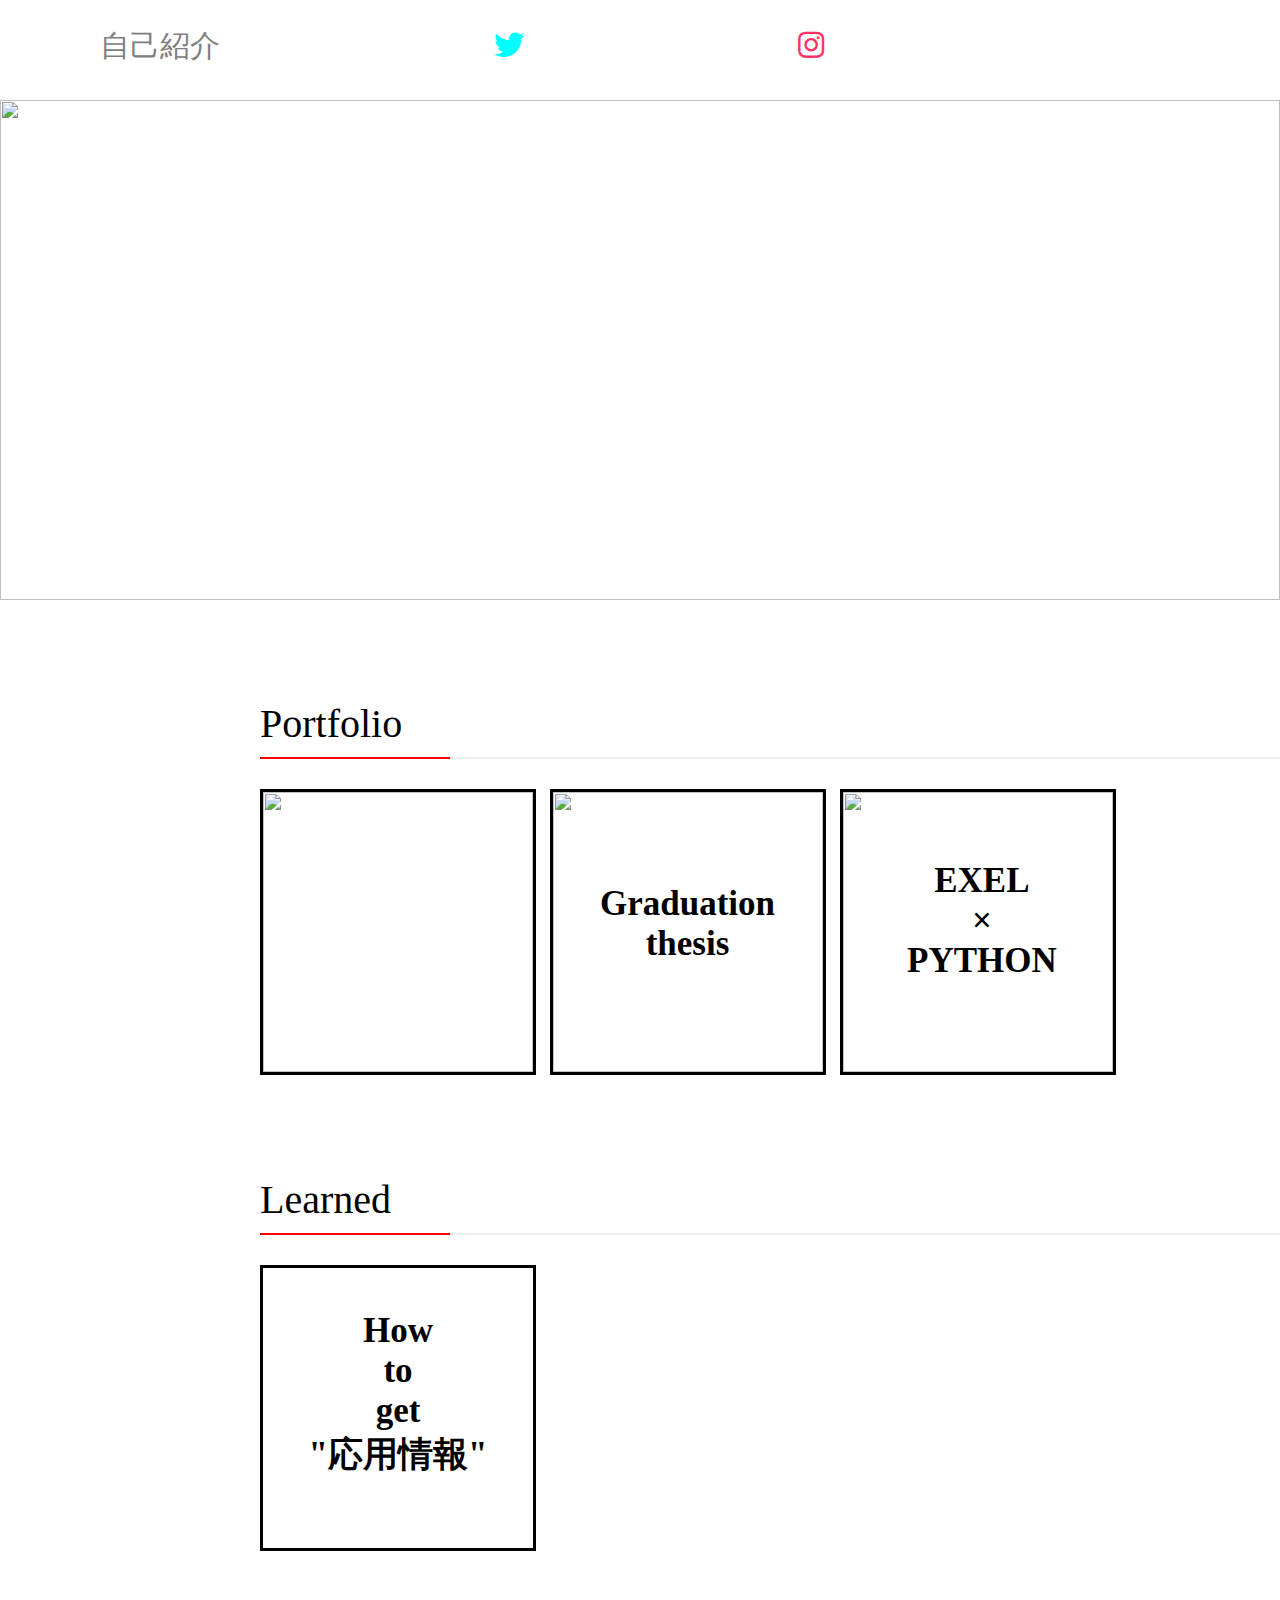
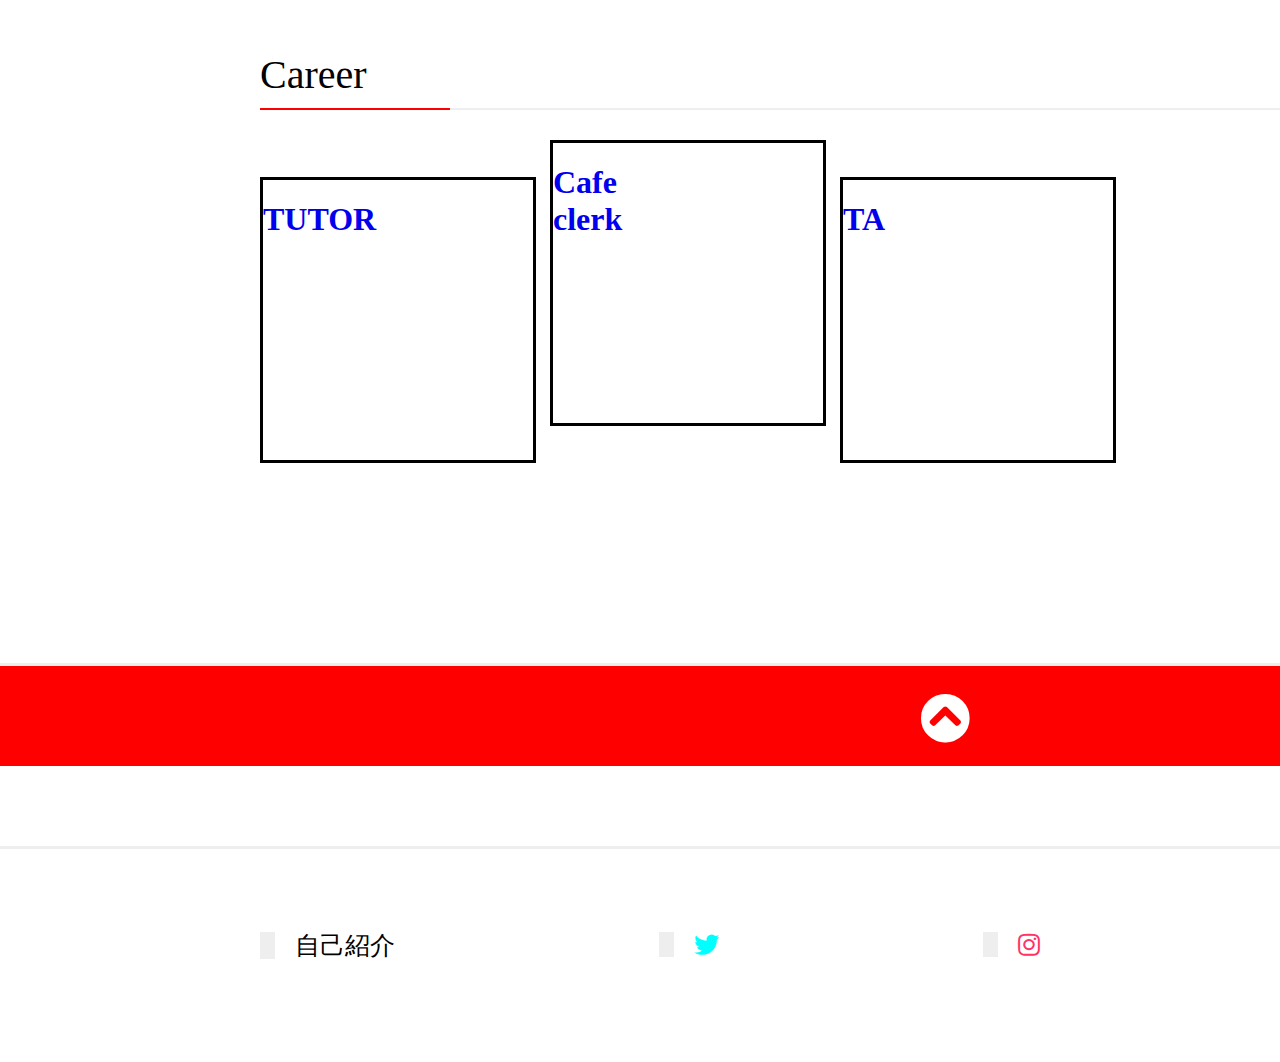
==== index.html @ d9c576f1 "Add files via upload" ====
<!DOCTYPE html>
<html>
    <head>
        <meta charset="UTF-8">
        <meta name="viewport" content="width=device-width,initial-scale=1.0,minimum-scale=1.0">
        <title>Portfolio</title>
        <link rel="stylesheet" type="text/css" href="styles/stylesheet.css">
        <link href="https://use.fontawesome.com/releases/v5.6.4/css/all.css" rel="stylesheet">
        <link rel=”stylesheet” href=”https://lolme-tech.github.io/learning-information/styles/stylesheet.css" type=”text/css”/>
        <script src="//code.jquery.com/jquery-1.12.1.min.js"></script>
    </head>
    <body>
        <div class="header">
            <a href="intro.html"><span class="profile ">自己紹介</span></a>
            <a href="https://twitter.com/techlearnlolme"><i class="fab fa-twitter head twitter"></i></a>
            <a href="https://www.instagram.com/10880malibupoint/?hl=ja"><i class="fab fa-instagram head insta"></i></a>
        </div>
        <div>
            <img src="https://github.com/lolme-tech/learning-information/blob/master/photos/photo1.jpg?raw=true" class="photo1">
        <div class="topic">
            <div class="border border2">Portfolio</div>
        </div>
        <div class="portfolios">
                <a href="obniz.html" class="opa">
                    <img class="partofportfolios" src="https://github.com/lolme-tech/learning-information/blob/master/photos/obniz.jpg?raw=true">
                </a>           
                <a href="graduation.html" class="opa">
                    <img class="partofportfolios" src="https://github.com/lolme-tech/learning-information/blob/master/photos/graduation.jpg?raw=true">
                    <p class="imgon">Graduation<br>thesis</p>
                </a>
                <a href="exelpy.html" class="opa">
                    <img class="partofportfolios" src="https://github.com/lolme-tech/learning-information/blob/master/photos/exelpy.png?raw=true">
                    <p class="imgon2">EXEL<br>×<br>PYTHON</p>
                </a>
        </div>
        <div class="topic">
            <div class="border border2">Learned</div>
        </div>
        <div class="portfolios">
                <a href="stp.html">
                    <div class="partofportfolios">
                        <h1 class="learningtext">How <br>to<br>get<br>"応用情報"</h1>
                    </div>
                </a>
        </div>
        <div class="topic">
            <div class="border border2">Career</div>
        </div>
        <div class="portfolios">
                <a href="stp.html" class="opa">
                    <div class="partofportfolios">
                        <h1 class="tutor">TUTOR</h1>
                    </div>
                </a>
                <a href="stp.html" class="opa">
                    <div class="partofportfolios">
                        <h1 class="cafe">Cafe<br>clerk</h1>
                    </div>
                </a>
                <a href="stp.html" class="opa">
                    <div class="partofportfolios">
                        <h1 class="ta">TA</h1>
                    </div>
                </a>
        </div>
        </div>
        <div class="foottop"><div id="page_top"><a href="#"></a></div></div>
        <div class="footer">
            <a href="intro.html"><span class="footerprofile footerintro">自己紹介</span></a>
            <a href="https://twitter.com/techlearnlolme"><i class="fab fa-twitter  twitter footerprofile"></i></a>
            <a href="https://www.instagram.com/10880malibupoint/?hl=ja"><i class="fab fa-instagram  insta footerprofile"></i></a>
        </div>
        <script src="script.js"></script>
    </body>
</html>
---- styles/stylesheet.css ----
a{
    text-decoration:none;
}
html{
    background-color:white;
    height:2000px;
    scroll-behavior: smooth;
}
body { 
    margin: 0px;
    -webkit-text-size-adjust: 100%;
 }
 /*ここからパソコン用CSS*/
 @media screen and (min-width:767px){
.header{
    height:100px;
    background-color: white;
    width:100%;
}
.profile{
    display:inline-block;
    padding-left:100px;
    color:#808080;
    font-size:30px;

}
.profile:hover{
    color:red;
}
.head{
    padding-top:30px;
    padding-left:270px;
    font-size:30px;
}
.twitter{
    color:#00FFFF;
}
.insta{
    color:#FF3366;
}
.photo1{
    display:block;
    width:100%;
    height:500px;
    padding-bottom:100px;
}
.border{
    padding-bottom:10px;
    width:1300px;
    font-size:40px;
    color:black;
    font-family:arial black;
    border-bottom:solid 2px #EEEEEE;
    position:relative;
}
.border2::after{
    padding-bottom:10px;
    content:"";
    display:block;
    border-bottom:solid 2px red;
    position:absolute;
    width:190px;
}
.topic{
    padding-left:260px;
    padding-bottom:30px;
}
.partofportfolios{
    border:medium solid black;
    width:270px;
    height:280px;
    margin-right:10px;
}
.partofportfolios:hover{
    opacity: 0.7;
}
.portfolios{
    padding-left:260px;
    padding-bottom:100px;
}
.learningtext{
    padding-top:20px;
    text-align:center;
    font-family:Comic Sans MS;
    font-size:35px;
    color:black;
}
.opa{
    display:inline-block;
    position:relative;
}
.opa:hover{
    opacity:0.7;
}
.imgon{
    position:absolute;
    font-weight:bold;
    text-align:center;
    font-family:Comic Sans MS;
    font-size:35px;
    color:black;
    top:0;
    padding-left:50px;
    padding-top:60px;
}
.imgon2{
    position:absolute;
    font-weight:bold;
    text-align:center;
    font-family:Comic Sans MS;
    font-size:35px;
    color:black;
    top:0;
    padding-left:67px;
    padding-top:37px;
}
.portfolios p{
    position:absolute;
}
.learningtext:hover{
    color:red;
}
.foottop{
    border-top:medium solid #EEEEEE;
    margin-top:100px;
    height:100px;
    background-color:red;
    margin-bottom:80px;
}
#page_top{
    padding-right:300px;
    padding-top:25px;
    width: 60px;
    height: 60px;
    right: 0;
    bottom: 0;
    color:white;
    float:right;
  }
#page_top a{
    width: 60px;
    height: 60px;
    text-decoration: none;
  }
#page_top a::before{
    font-family: 'Font Awesome 5 Free';
    font-weight: 900;
    content: '\f139';
    font-size: 50px;
    color: white;
  }
.footer{
    padding-top:80px;
    padding-bottom:100px;
    border-top:medium solid #EEEEEE;
}
.footerprofile{
    margin-left:260px;
    padding-left:20px;
    font-size:25px;
    border-left:solid 15px #EEEEEE;
}
.footerprofile:hover{
    color:red;
}
.footerintro{
    color:black;
}
 }
/*ここからタブレット用CSS*/
@media screen and(max-width:767px){

}
/*ここからスマホ用CSS*/
@media screen and(max-width:479px){

}
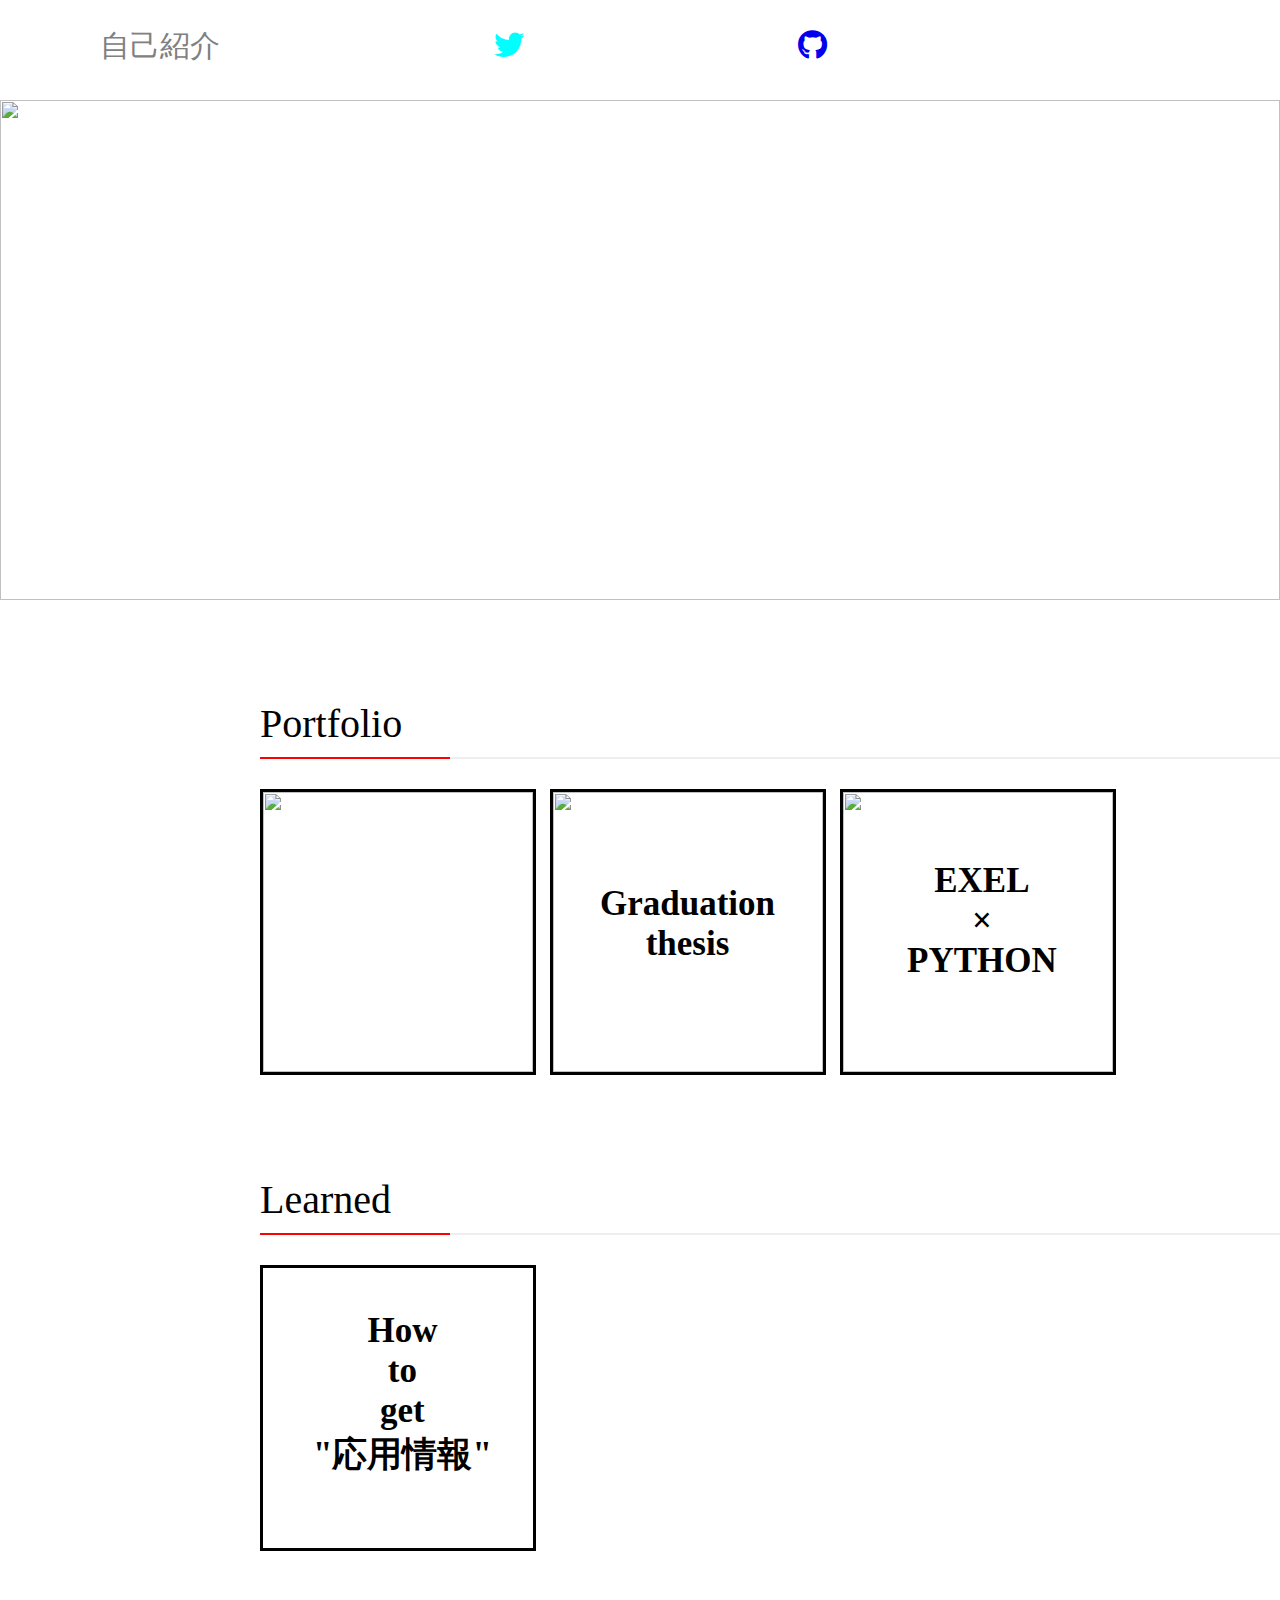
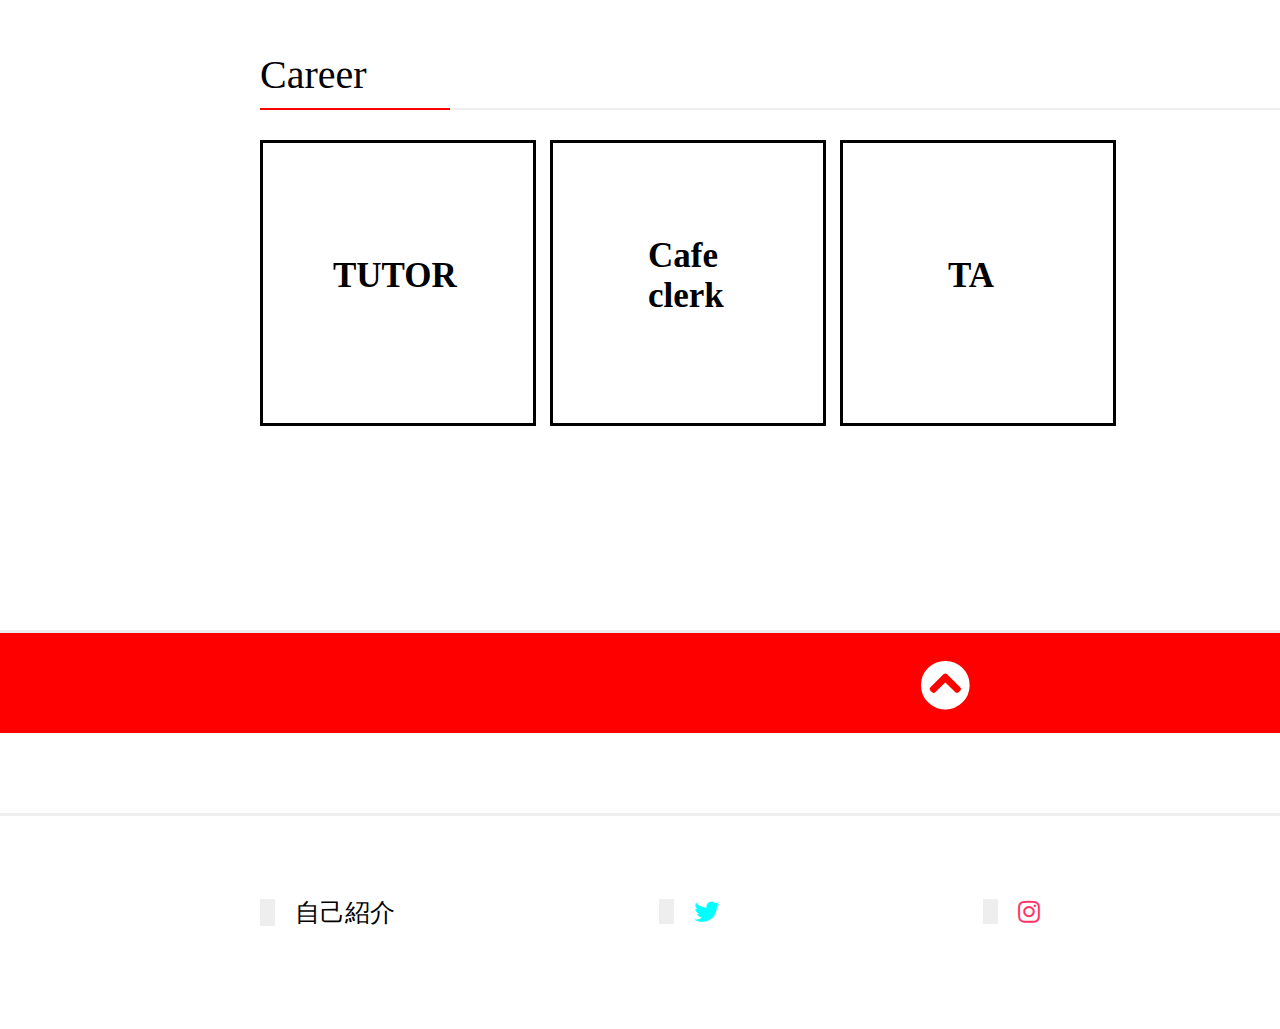
==== commit a76f78ff: "Add files via upload" ====
--- a/index.html
+++ b/index.html
@@ -13,7 +13,7 @@
         <div class="header">
             <a href="intro.html"><span class="profile ">自己紹介</span></a>
             <a href="https://twitter.com/techlearnlolme"><i class="fab fa-twitter head twitter"></i></a>
-            <a href="https://www.instagram.com/10880malibupoint/?hl=ja"><i class="fab fa-instagram head insta"></i></a>
+            <a href="https://github.com/lolme-tech"><i class="fab fa-brands fa-github head git"></i></a>
         </div>
         <div>
             <img src="https://github.com/lolme-tech/learning-information/blob/master/photos/photo1.jpg?raw=true" class="photo1">
--- a/styles/stylesheet.css
+++ b/styles/stylesheet.css
@@ -79,6 +79,7 @@
     padding-bottom:100px;
 }
 .learningtext{
+    padding-left:50px;
     padding-top:20px;
     text-align:center;
     font-family:Comic Sans MS;
@@ -117,7 +118,37 @@
 .portfolios p{
     position:absolute;
 }
+.portfolios h1{
+    position:absolute;
+}
 .learningtext:hover{
+    color:red;
+}
+.tutor{
+    padding-top:90px;
+    padding-left:70px;
+    font-family:Comic Sans MS;
+    font-size:35px;
+    color:black;
+}
+.cafe{
+    padding-top:70px;
+    padding-left:95px;
+    font-family:Comic Sans MS;
+    font-size:35px;
+    color:black;
+}
+.ta{
+    padding-top:90px;
+    padding-left:105px;
+    font-family:Comic Sans MS;
+    font-size:35px;
+    color:black;
+}
+.tutor:hover{
+    color:red;
+}
+.cafe:hover{
     color:red;
 }
 .foottop{
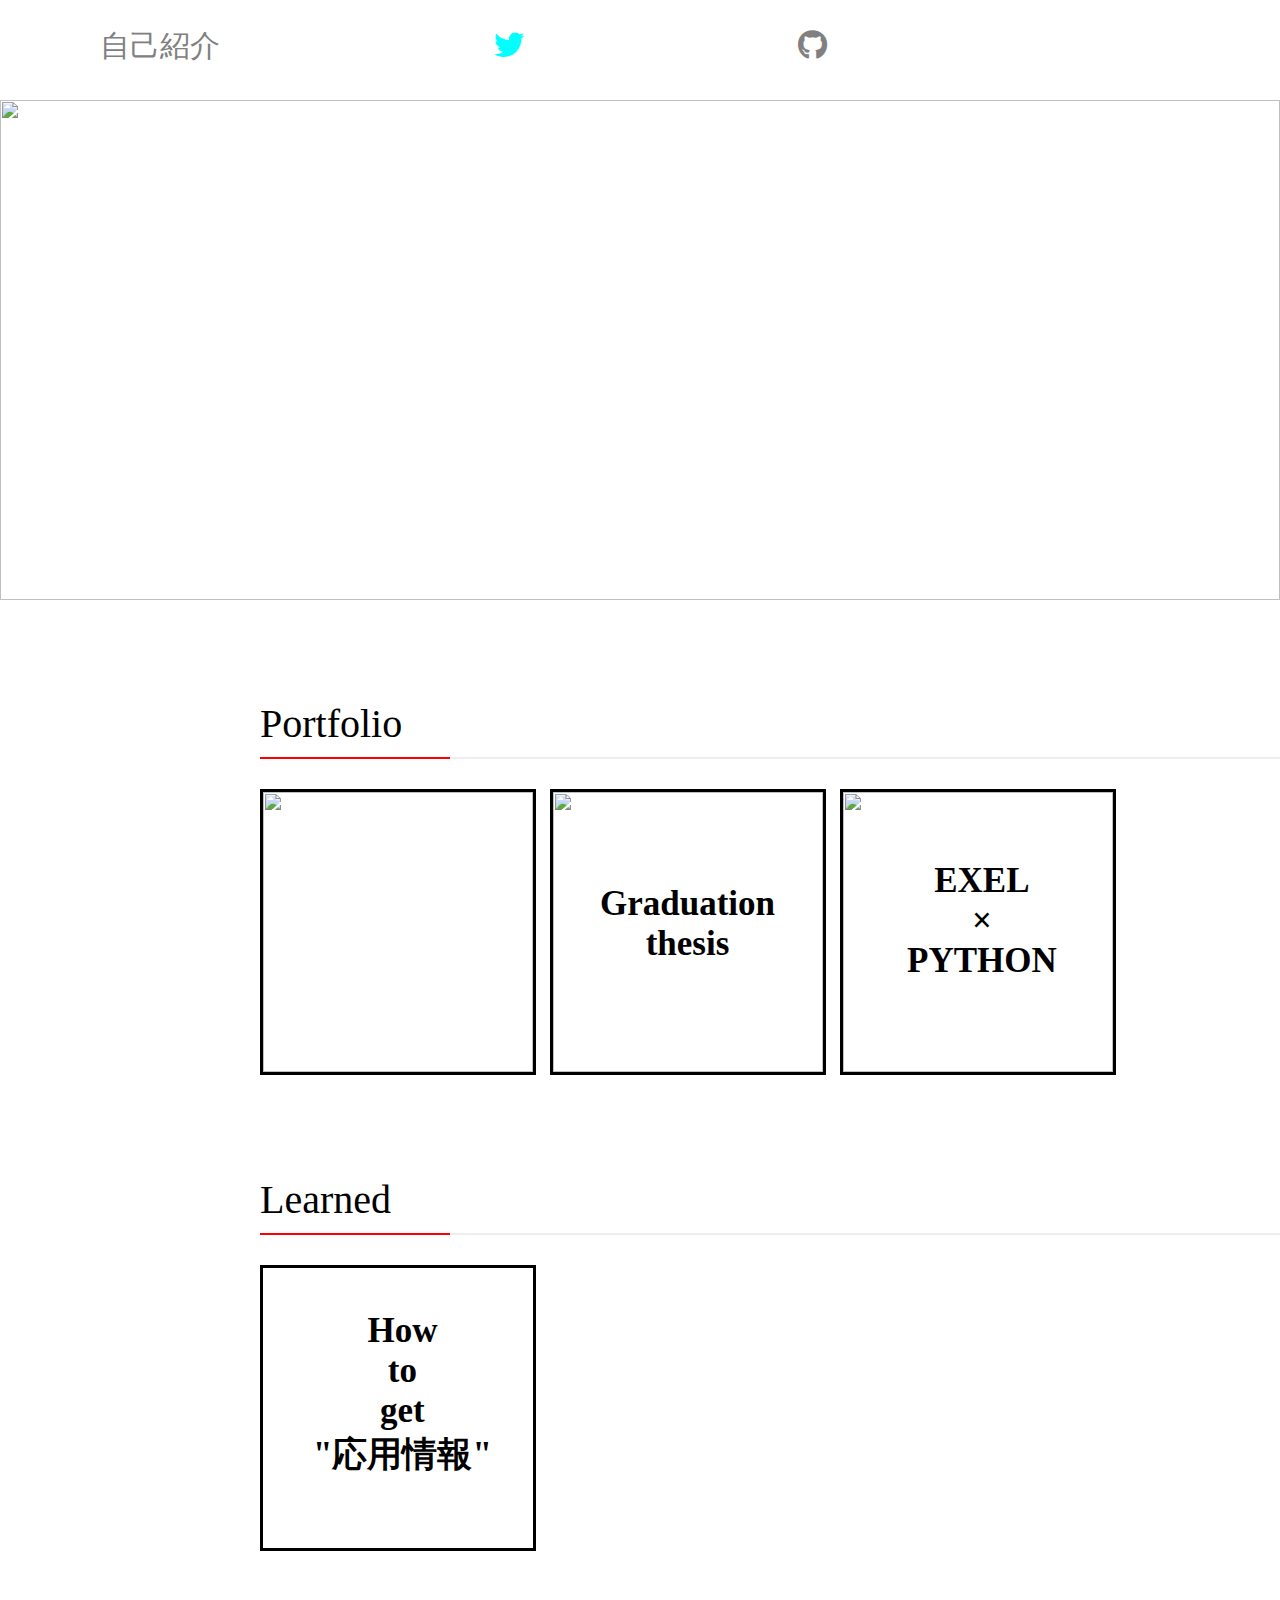
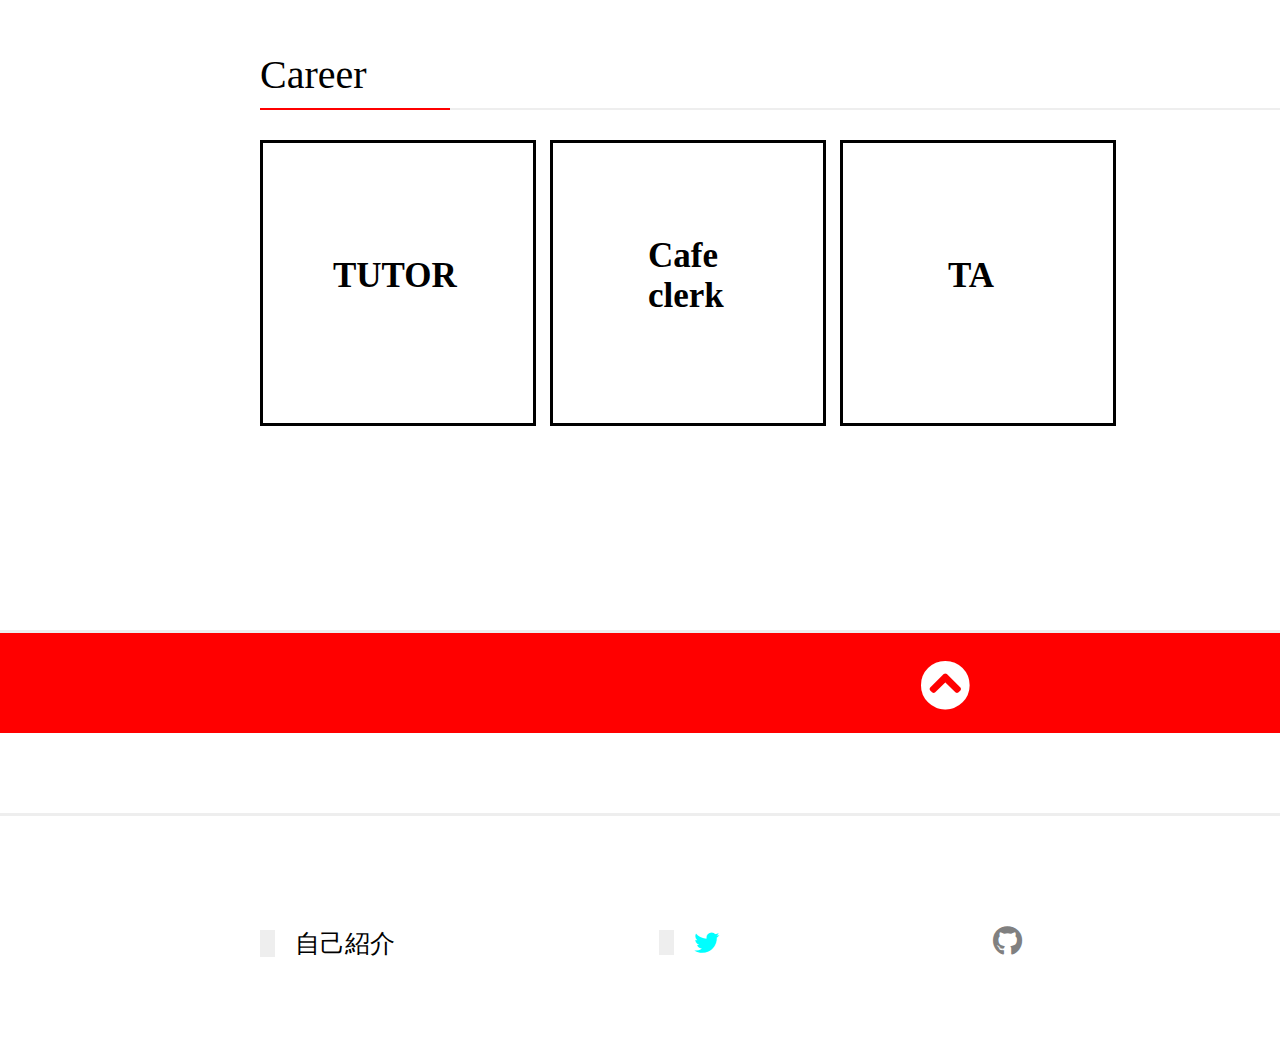
==== commit 71c90da4: "Add files via upload" ====
--- a/index.html
+++ b/index.html
@@ -47,7 +47,7 @@
             <div class="border border2">Career</div>
         </div>
         <div class="portfolios">
-                <a href="stp.html" class="opa">
+                <a href="tutor.html" class="opa">
                     <div class="partofportfolios">
                         <h1 class="tutor">TUTOR</h1>
                     </div>
@@ -68,7 +68,7 @@
         <div class="footer">
             <a href="intro.html"><span class="footerprofile footerintro">自己紹介</span></a>
             <a href="https://twitter.com/techlearnlolme"><i class="fab fa-twitter  twitter footerprofile"></i></a>
-            <a href="https://www.instagram.com/10880malibupoint/?hl=ja"><i class="fab fa-instagram  insta footerprofile"></i></a>
+            <a href="https://github.com/lolme-tech"><i class="fab fa-brands fa-github head git"></i></a>
         </div>
         <script src="script.js"></script>
     </body>
--- a/styles/stylesheet.css
+++ b/styles/stylesheet.css
@@ -35,8 +35,8 @@
 .twitter{
     color:#00FFFF;
 }
-.insta{
-    color:#FF3366;
+.git{
+    color:gray;
 }
 .photo1{
     display:block;
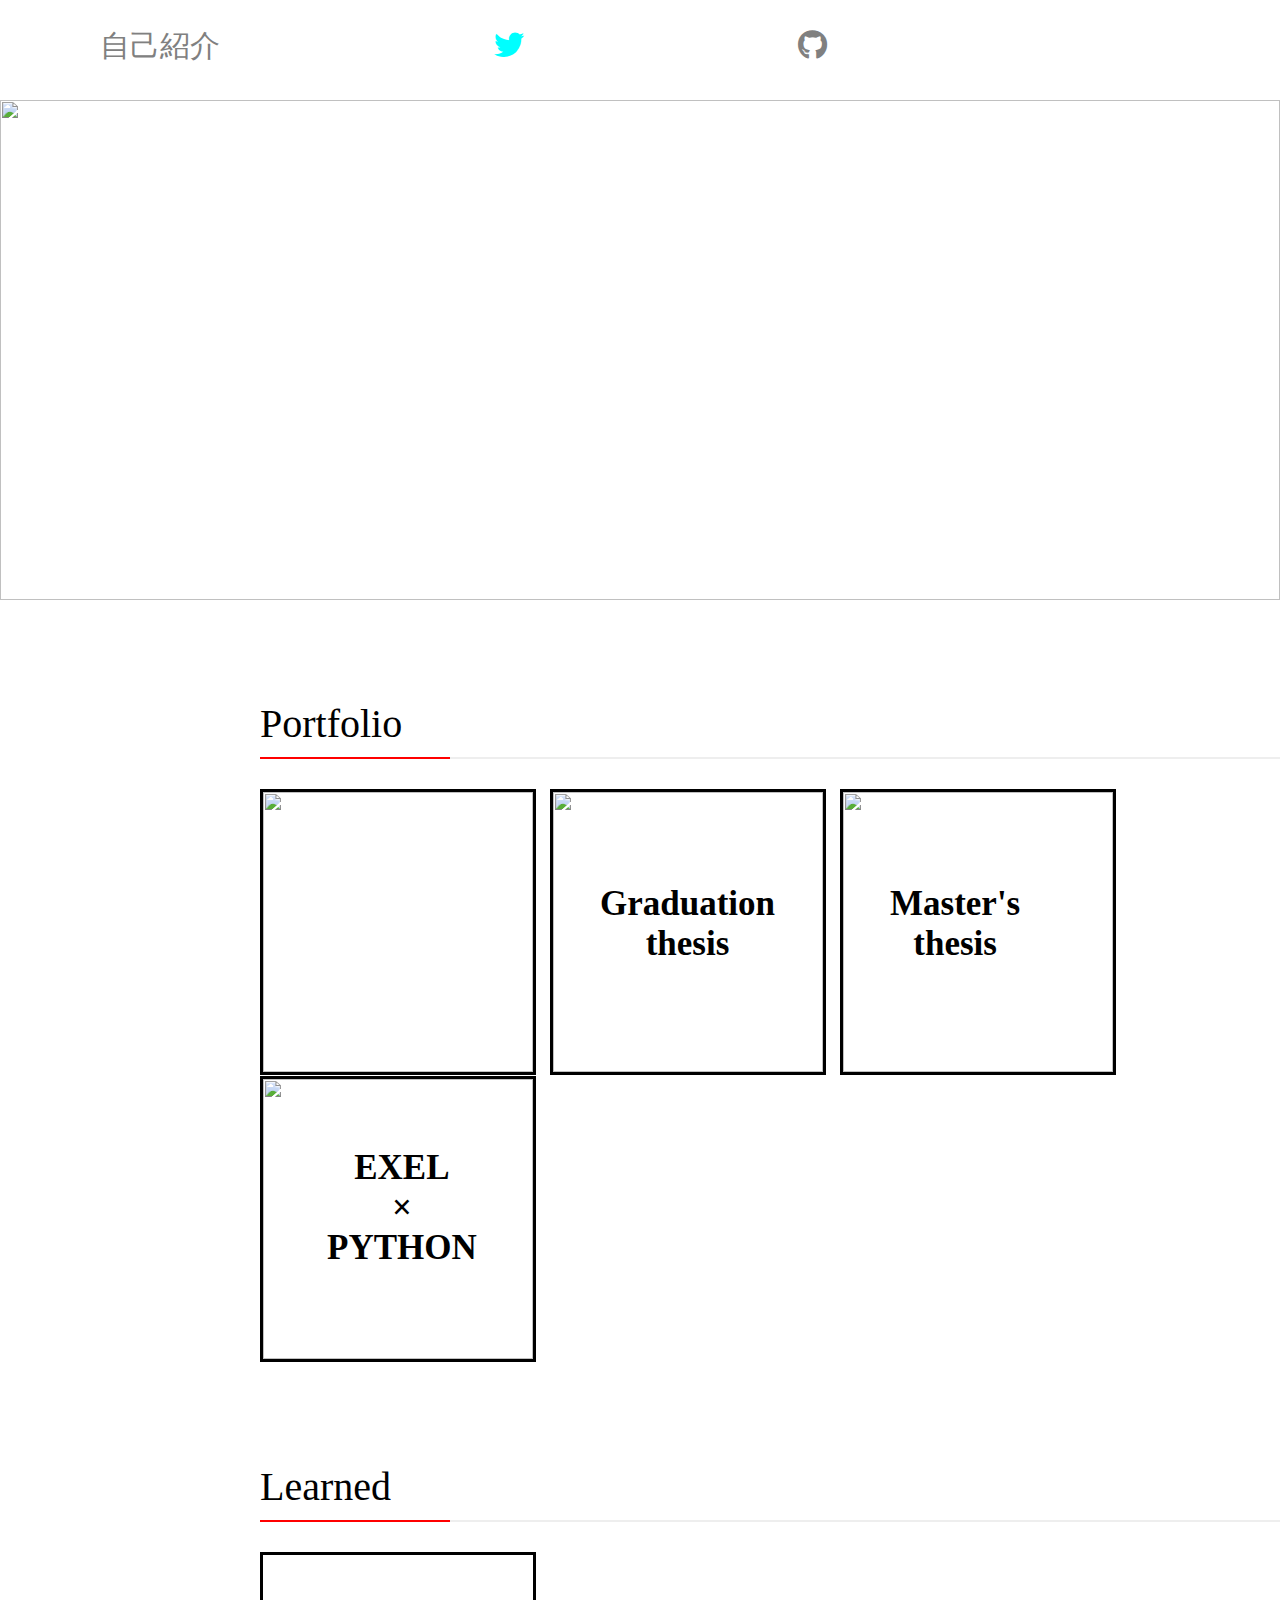
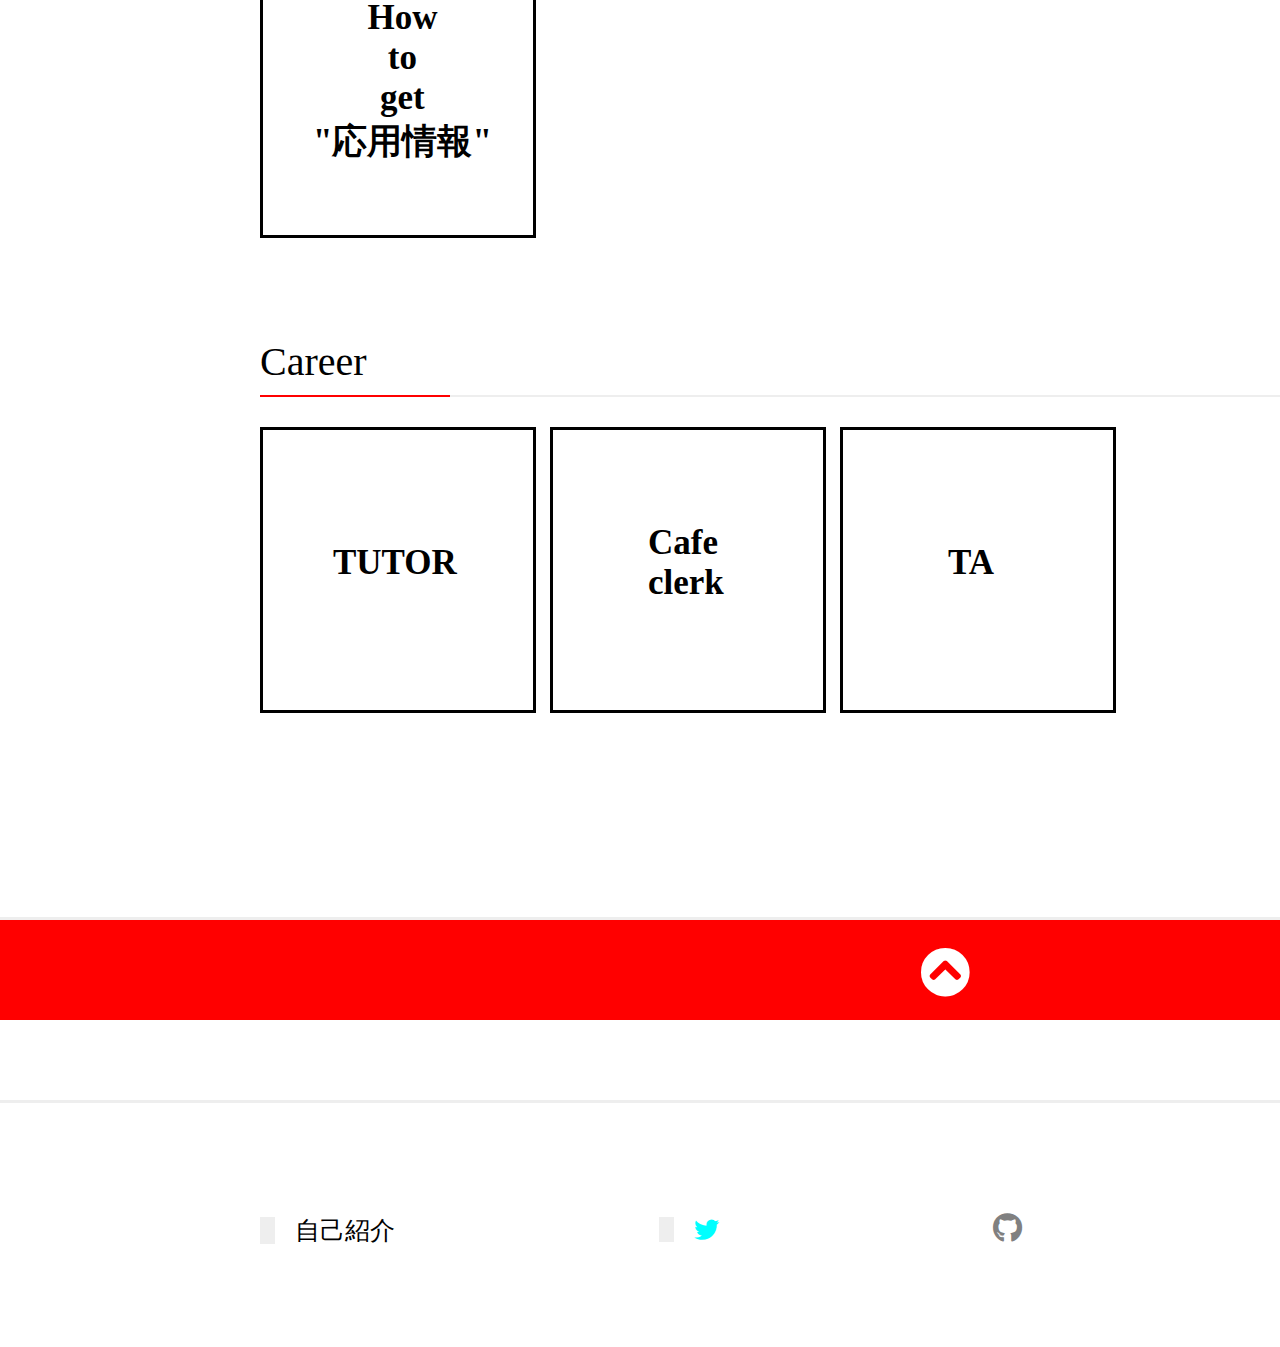
==== commit d6f5dccd: "Add files via upload" ====
--- a/index.html
+++ b/index.html
@@ -27,6 +27,10 @@
                 <a href="graduation.html" class="opa">
                     <img class="partofportfolios" src="https://github.com/lolme-tech/learning-information/blob/master/photos/graduation.jpg?raw=true">
                     <p class="imgon">Graduation<br>thesis</p>
+                </a>
+                <a href="masters.html" class="opa">
+                    <img class="partofportfolios" src="https://github.com/lolme-tech/learning-information/blob/master/photos/graduation.jpg?raw=true">
+                    <p class="imgon">Master's<br>thesis</p>
                 </a>
                 <a href="exelpy.html" class="opa">
                     <img class="partofportfolios" src="https://github.com/lolme-tech/learning-information/blob/master/photos/exelpy.png?raw=true">
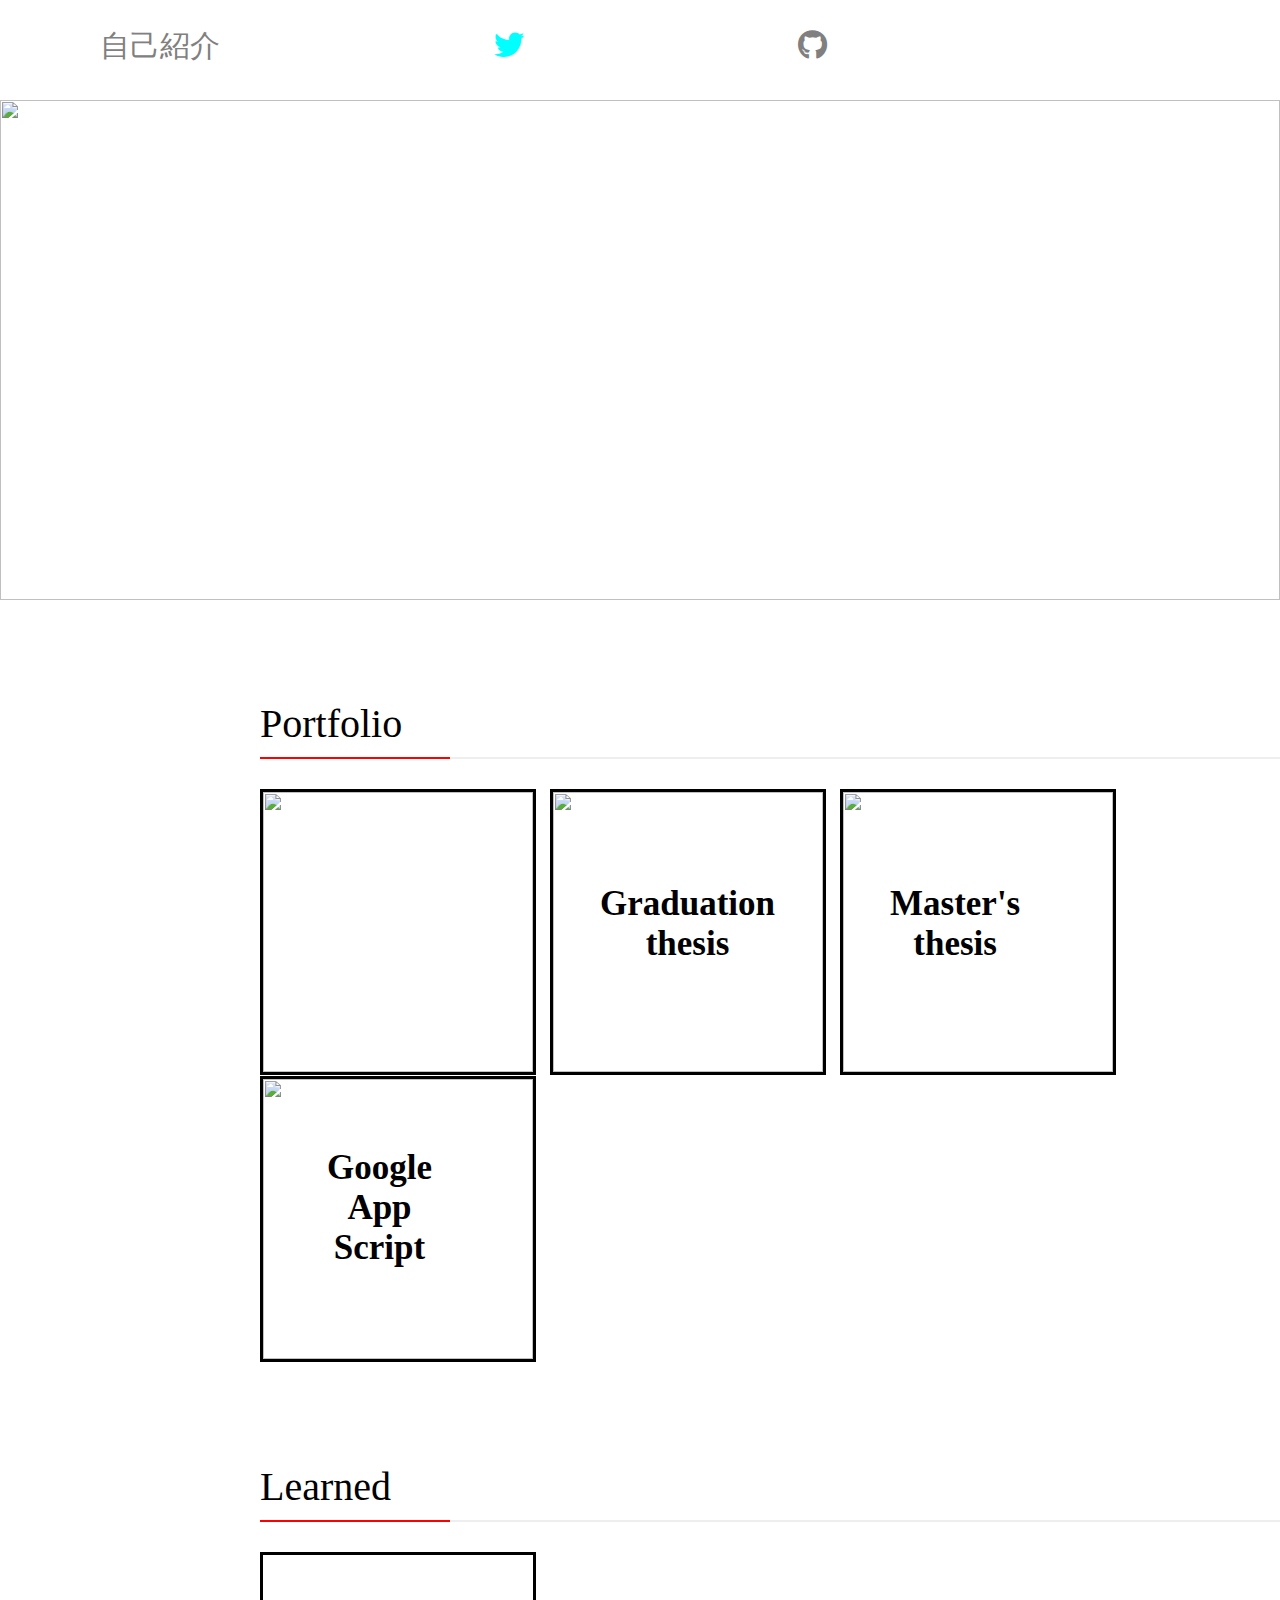
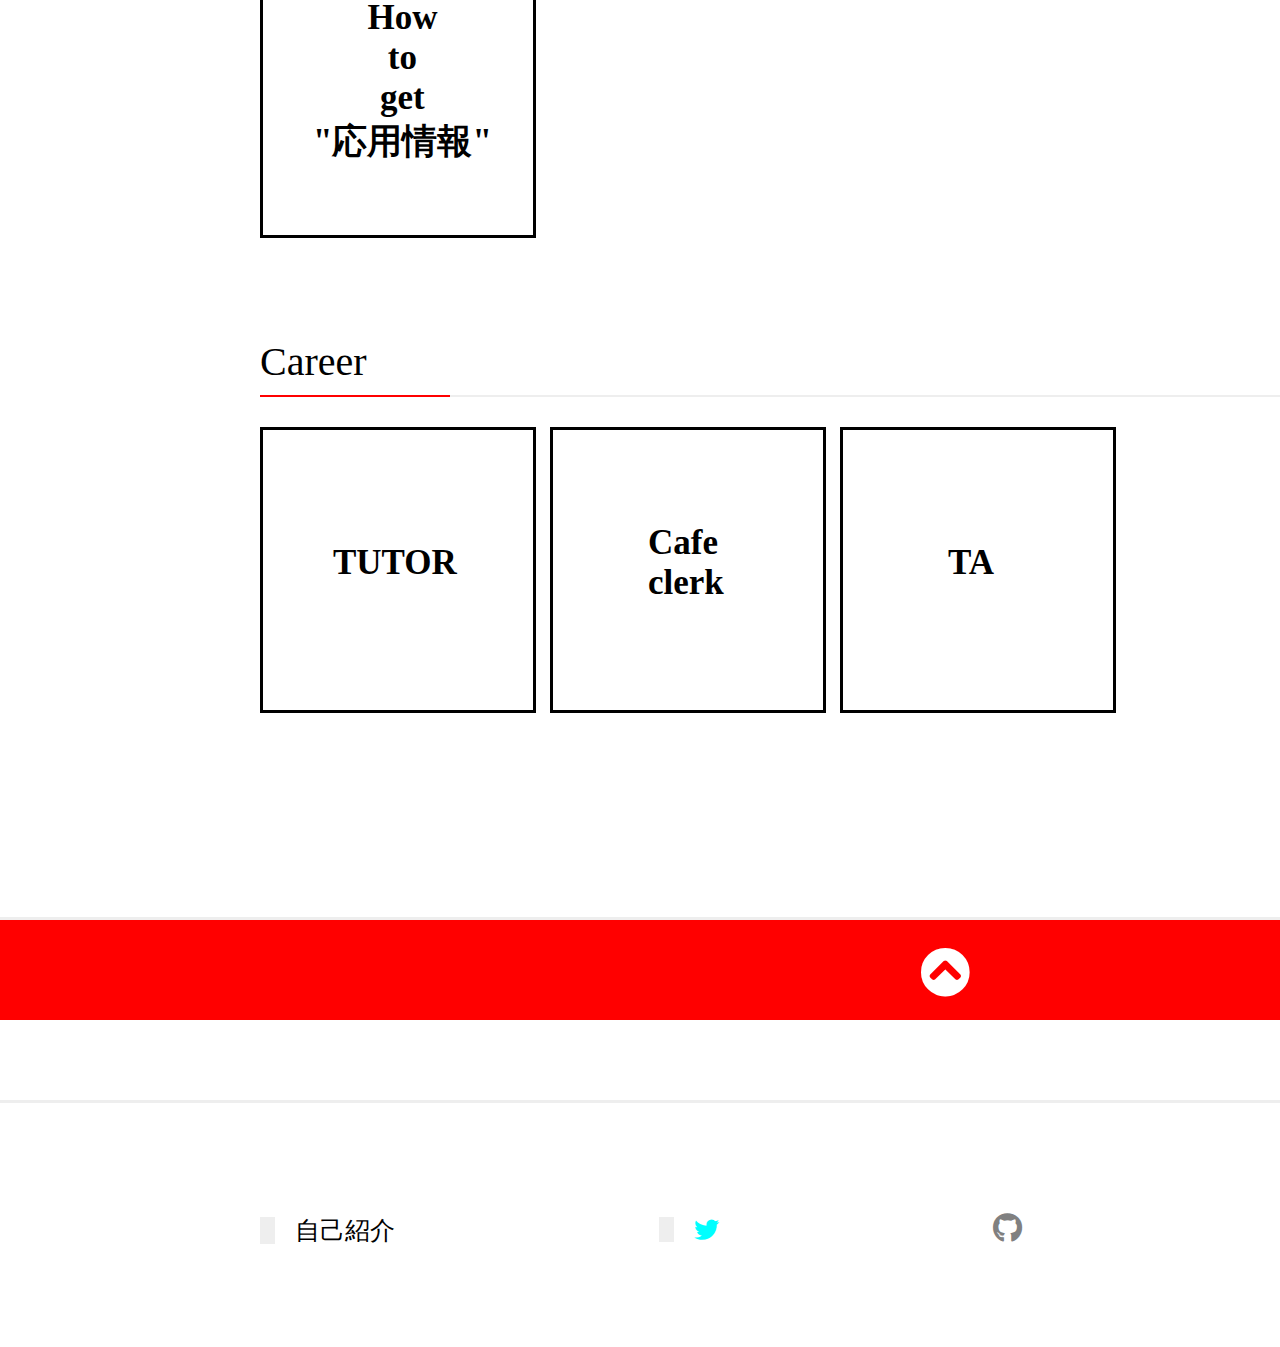
==== commit ff70644a: "Add files via upload" ====
--- a/index.html
+++ b/index.html
@@ -33,8 +33,8 @@
                     <p class="imgon">Master's<br>thesis</p>
                 </a>
                 <a href="exelpy.html" class="opa">
-                    <img class="partofportfolios" src="https://github.com/lolme-tech/learning-information/blob/master/photos/exelpy.png?raw=true">
-                    <p class="imgon2">EXEL<br>×<br>PYTHON</p>
+                    <img class="partofportfolios" src="https://pbs.twimg.com/profile_images/1214884706283446272/wjWfPRZK_400x400.png">
+                    <p class="imgon2">Google<br>App<br>Script</p>
                 </a>
         </div>
         <div class="topic">
@@ -56,12 +56,12 @@
                         <h1 class="tutor">TUTOR</h1>
                     </div>
                 </a>
-                <a href="stp.html" class="opa">
+                <a href="cafeclerk.html" class="opa">
                     <div class="partofportfolios">
                         <h1 class="cafe">Cafe<br>clerk</h1>
                     </div>
                 </a>
-                <a href="stp.html" class="opa">
+                <a href="ta.html" class="opa">
                     <div class="partofportfolios">
                         <h1 class="ta">TA</h1>
                     </div>
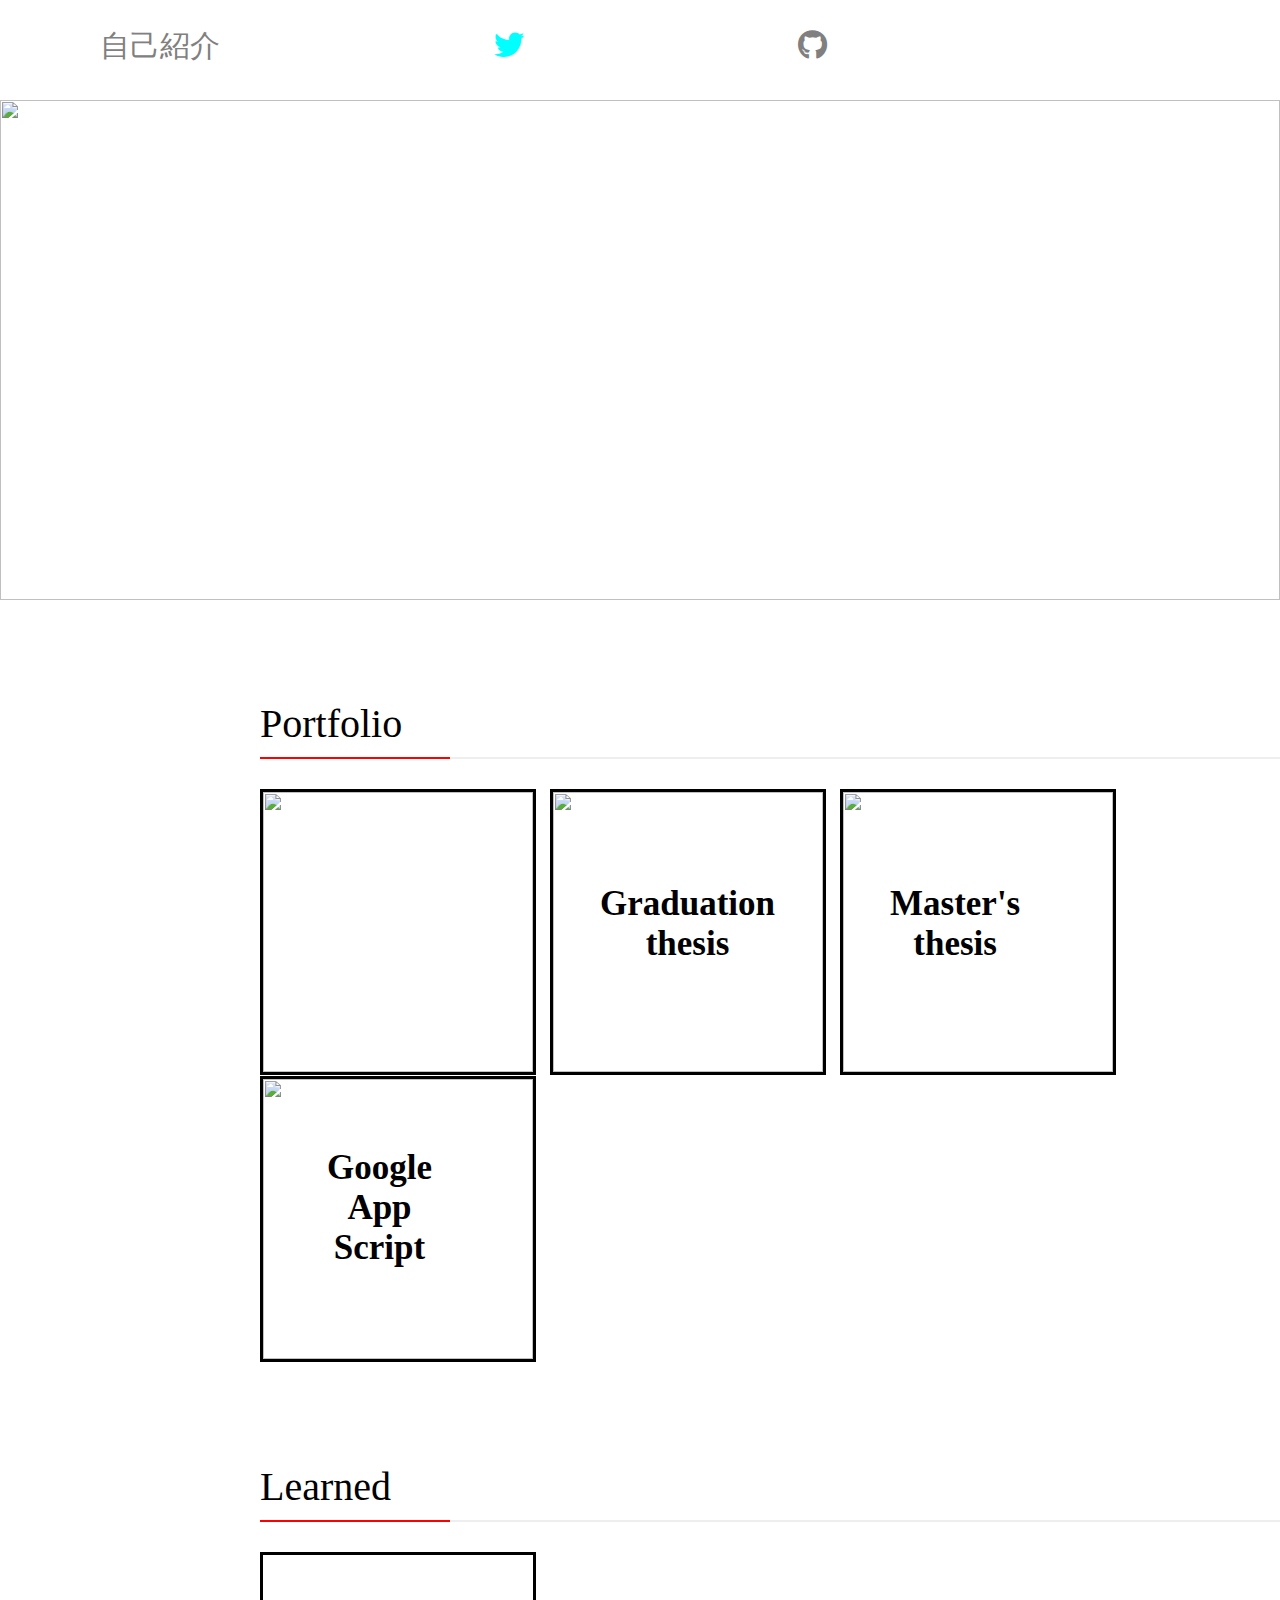
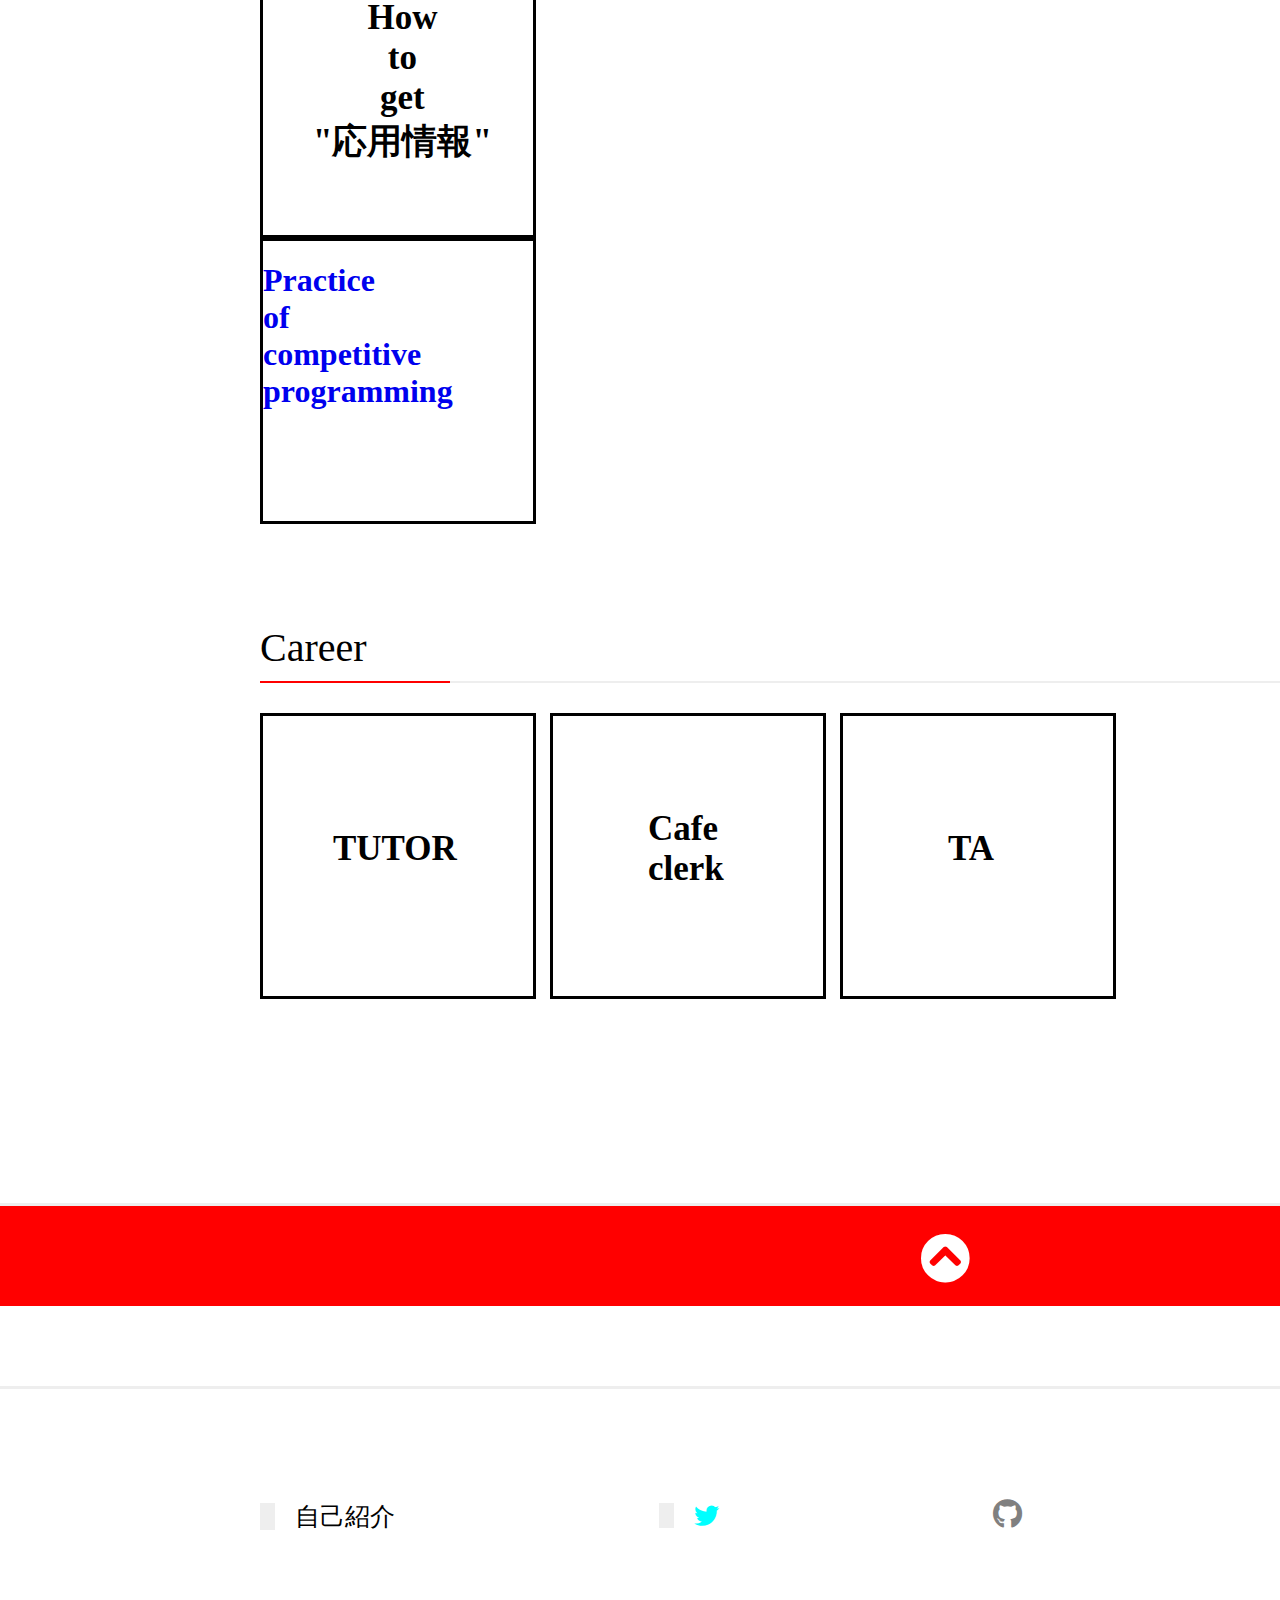
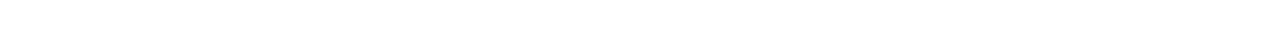
==== commit 2ee7d8a4: "Add files via upload" ====
--- a/index.html
+++ b/index.html
@@ -46,6 +46,11 @@
                         <h1 class="learningtext">How <br>to<br>get<br>"応用情報"</h1>
                     </div>
                 </a>
+                <a href="competitive.html">
+                    <div class="partofportfolios">
+                        <h1 class="competitive">Practice<br>of<br>competitive<br>programming</h1>
+                    </div>
+                </a>
         </div>
         <div class="topic">
             <div class="border border2">Career</div>
